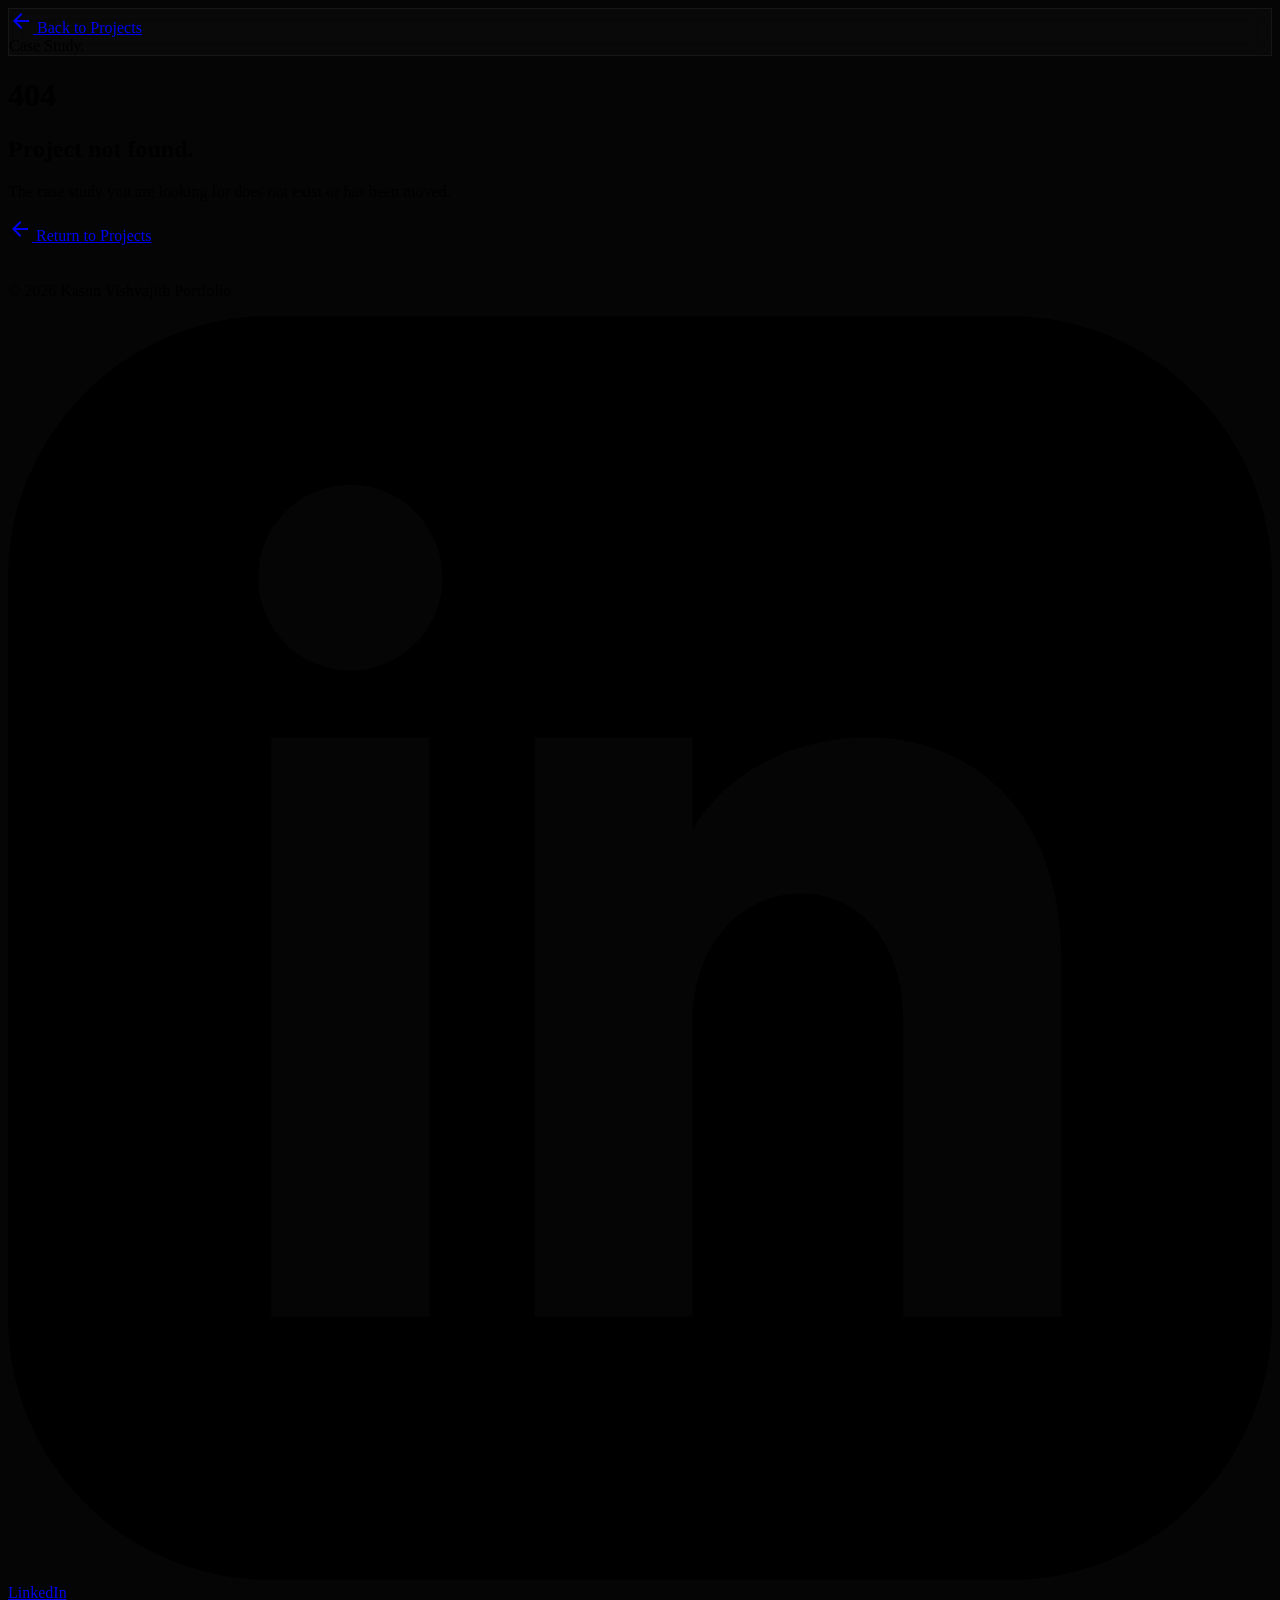
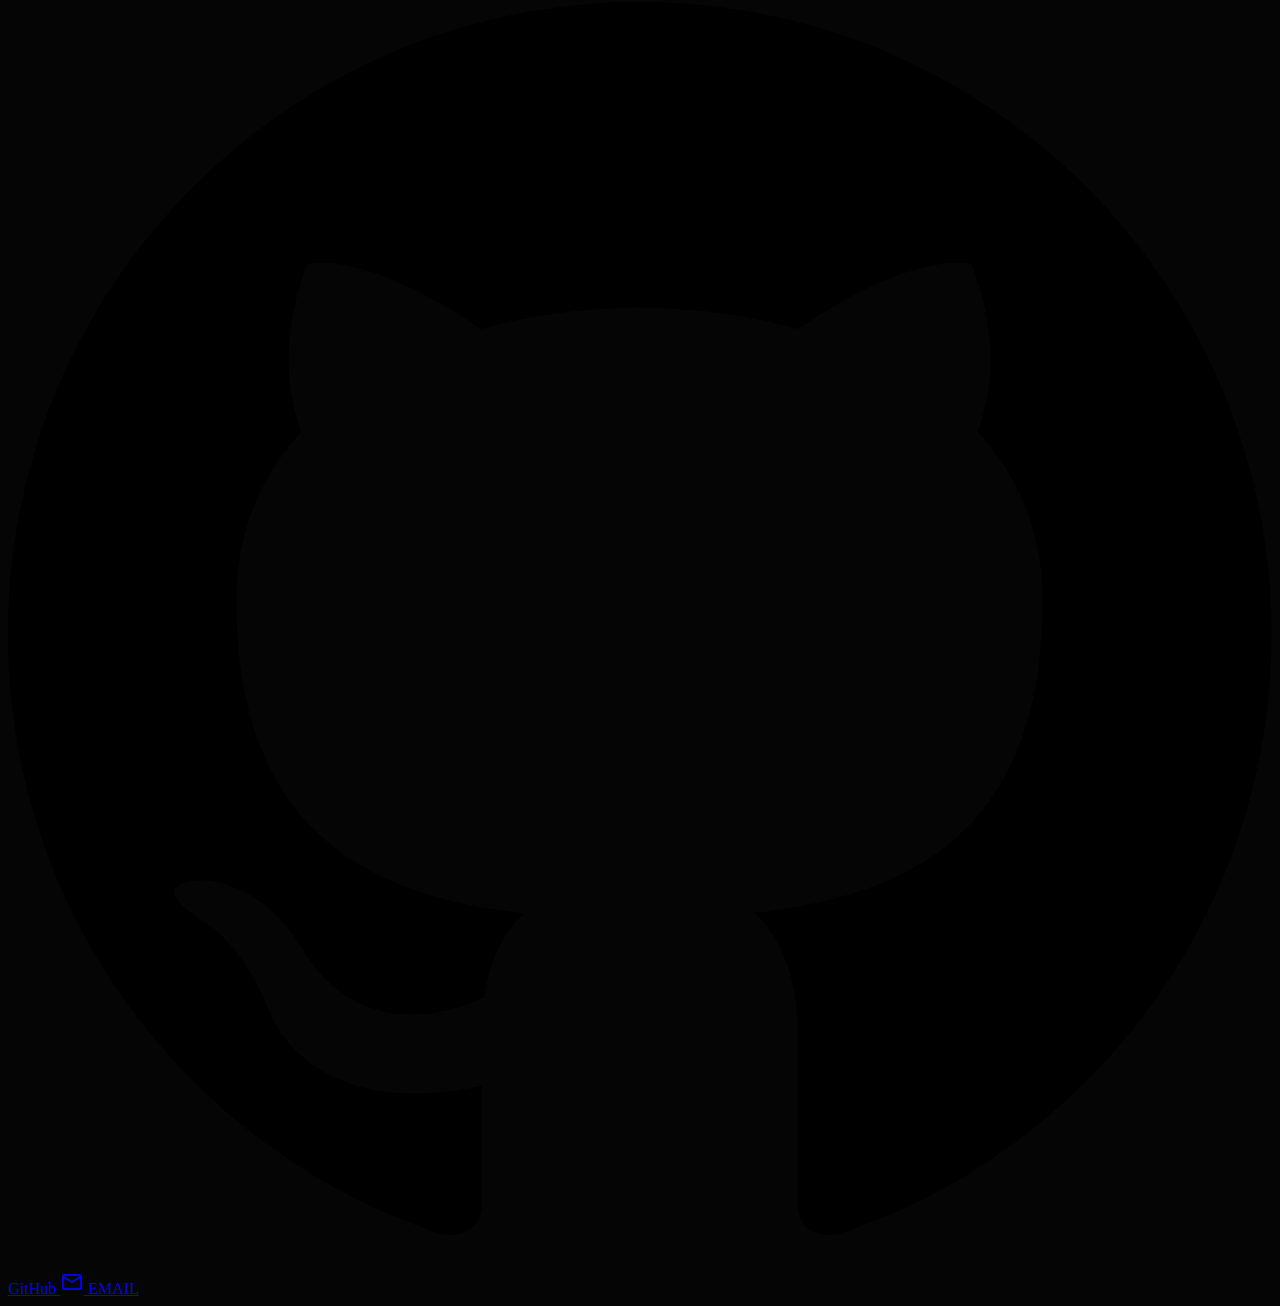
==== project.html @ 5ea7adfa "Initial commit of portfolio" ====
<!DOCTYPE html>
<html lang="en">

<head>
    <meta charset="UTF-8">
    <meta name="viewport" content="width=device-width, initial-scale=1.0">
    <title>Project Case Study | Kasun Vishvajith</title>
    <link rel="icon" type="image/png" href="assets/images/face_favicon.png">
    <!-- Google Fonts & Icons -->
    <link href="https://fonts.googleapis.com/css2?family=Inter:wght@300;400;500;600;700;800;900&display=swap"
        rel="stylesheet">
    <link href="https://fonts.googleapis.com/css2?family=Material+Symbols+Outlined:wght,FILL@100..700,0..1&display=swap"
        rel="stylesheet" />
    <!-- Tailwind CSS (CDN) -->
    <script src="https://cdn.tailwindcss.com"></script>
    <script>
        tailwind.config = {
            theme: {
                extend: {
                    colors: {
                        primary: '#2463eb',
                        secondary: '#3b82f6',
                        accent: '#f59e0b',
                        emerald: '#10b981',
                        orange: '#f97316',
                        violet: '#8b5cf6',
                        rose: '#f43f5e',
                        darkBg: '#050505',
                        darkCard: 'rgba(255, 255, 255, 0.02)',
                        darkBorder: 'rgba(255, 255, 255, 0.05)',
                        textMuted: '#94a3b8'
                    },
                    fontFamily: {
                        sans: ['Inter', 'sans-serif']
                    }
                }
            }
        }
    </script>
    <link rel="stylesheet" href="style.css">
</head>

<body class="bg-darkBg text-textMuted flex flex-col min-h-screen font-sans selection:bg-primary selection:text-white">

    <nav class="fixed top-0 w-full z-50 px-6 py-8">
        <div
            class="max-w-6xl mx-auto flex items-center justify-between glass-card rounded-full px-10 py-4 border border-white/10">
            <a href="index.html#projects"
                class="inline-flex items-center text-[#94a3b8] hover:text-white transition-all text-sm font-semibold group/back">
                <span
                    class="material-symbols-outlined mr-2 text-xl group-hover:-translate-x-1 transition-transform">arrow_back</span>
                Back to Projects
            </a>
            <div class="flex items-center gap-3">
                <div class="h-1.5 w-1.5 rounded-full bg-violet animate-pulse"></div>
                <span class="font-black tracking-tight text-xl text-white">Case Study.</span>
            </div>
        </div>
    </nav>

    <!-- Main Content Container -->
    <main class="flex-grow py-16 px-6" id="project-main">
        <div class="max-w-4xl mx-auto text-center py-32" id="project-loading">
            <svg class="animate-spin h-10 w-10 text-darkBorder mx-auto mb-4" xmlns="http://www.w3.org/2000/svg"
                fill="none" viewBox="0 0 24 24">
                <circle class="opacity-25" cx="12" cy="12" r="10" stroke="currentColor" stroke-width="4"></circle>
                <path class="opacity-75" fill="currentColor"
                    d="M4 12a8 8 0 018-8V0C5.373 0 0 5.373 0 12h4zm2 5.291A7.962 7.962 0 014 12H0c0 3.042 1.135 5.824 3 7.938l3-2.647z">
                </path>
            </svg>
            <p class="text-textMuted tracking-widest uppercase text-sm font-bold">Loading case study details...</p>
        </div>
        <!-- Content injected by JS -->
    </main>

    <!-- Image Modal -->
    <div id="image-modal"
        class="modal-overlay fixed inset-0 z-50 bg-darkBg/95 flex items-center justify-center p-4 backdrop-blur-sm"
        role="dialog" aria-modal="true">
        <div class="relative max-w-6xl w-full modal-content flex flex-col items-center">
            <button id="close-modal"
                class="absolute -top-12 right-0 text-textMuted hover:text-white transition-colors p-2 z-50"
                aria-label="Close modal">
                <svg class="w-8 h-8 focus:outline-none" fill="none" stroke="currentColor" viewBox="0 0 24 24">
                    <path stroke-linecap="round" stroke-linejoin="round" stroke-width="2" d="M6 18L18 6M6 6l12 12">
                    </path>
                </svg>
            </button>
            <img id="modal-image" src="" alt="Zoomed view"
                class="rounded-lg shadow-2xl max-h-[85vh] object-contain w-auto border border-darkBorder">
        </div>
    </div>

    <footer class="mt-40 border-t border-white/5 pt-20 pb-10 fade-in-section">
        <div
            class="max-w-6xl mx-auto px-6 flex flex-col md:flex-row justify-between align-center items-center text-slate-600 text-xs font-medium uppercase tracking-widest gap-8">
            <p>© <span id="current-year">2026</span> Kasun Vishvajith Portfolio</p>
            <div class="flex gap-8 items-center">
                <a class="hover:text-white transition-all flex items-center gap-1.5 group"
                    href="https://www.linkedin.com/in/kasun-vishvajith-625746242">
                    <svg class="w-3.5 h-3.5 fill-current opacity-70 group-hover:opacity-100" viewBox="0 0 24 24"
                        xmlns="http://www.w3.org/2000/svg">
                        <path
                            d="M19 0h-14c-2.761 0-5 2.239-5 5v14c0 2.761 2.239 5 5 5h14c2.762 0 5-2.239 5-5v-14c0-2.761-2.238-5-5-5zm-11 19h-3v-11h3v11zm-1.5-12.268c-.966 0-1.75-.79-1.75-1.764s.784-1.764 1.75-1.764 1.75.79 1.75 1.764-.783 1.764-1.75 1.764zm13.5 12.268h-3v-5.604c0-3.368-4-3.113-4 0v5.604h-3v-11h3v1.765c1.396-2.586 7-2.777 7 2.476v6.759z" />
                    </svg>
                    LinkedIn
                </a>
                <a class="hover:text-white transition-all flex items-center gap-1.5 group"
                    href="https://github.com/Kasun-Vishvajith">
                    <svg class="w-3.5 h-3.5 fill-current opacity-70 group-hover:opacity-100" viewBox="0 0 24 24"
                        xmlns="http://www.w3.org/2000/svg">
                        <path
                            d="M12 0c-6.626 0-12 5.373-12 12 0 5.302 3.438 9.8 8.207 11.387.599.111.793-.261.793-.577v-2.234c-3.338.726-4.042-1.416-4.042-1.416-.546-1.387-1.333-1.756-1.333-1.756-1.089-.745.083-.729.083-.729 1.205.084 1.839 1.237 1.839 1.237 1.07 1.834 2.807 1.304 3.492.997.107-.775.418-1.305.762-1.604-2.665-.305-5.467-1.334-5.467-5.931 0-1.311.469-2.381 1.236-3.221-.124-.303-.535-1.524.117-3.176 0 0 1.008-.322 3.301 1.23.957-.266 1.983-.399 3.003-.404 1.02.005 2.047.138 3.006.404 2.291-1.552 3.297-1.23 3.297-1.23.653 1.653.242 2.874.118 3.176.77.84 1.235 1.911 1.235 3.221 0 4.609-2.807 5.624-5.479 5.921.43.372.823 1.102.823 2.222v3.293c0 .319.192.694.801.576 4.765-1.589 8.199-6.086 8.199-11.386 0-6.627-5.373-12-12-12z" />
                    </svg>
                    GitHub
                </a>
                <a href="mailto:kasunvishvajithofficial@gmail.com"
                    class="hover:text-white transition-all flex items-center gap-1.5 group active:scale-95">
                    <span
                        class="material-symbols-outlined text-lg opacity-70 group-hover:opacity-100 transition-all">mail</span>
                    EMAIL
                </a>
            </div>
        </div>
    </footer>

    <!-- Multi-Color Gradient Background Elements for Depth -->
    <div class="fixed top-0 left-0 w-full h-full -z-10 pointer-events-none opacity-20">
        <div class="absolute top-[-10%] right-[-10%] w-[600px] h-[600px] bg-primary/20 rounded-full blur-[120px]"></div>
        <div class="absolute top-[20%] left-[-10%] w-[500px] h-[500px] bg-violet/15 rounded-full blur-[120px]"></div>
        <div class="absolute bottom-[-10%] left-[20%] w-[600px] h-[600px] bg-emerald/10 rounded-full blur-[120px]">
        </div>
    </div>

    <script src="script.js"></script>
    <script>
        document.getElementById('current-year').textContent = new Date().getFullYear();
    </script>
</body>

</html>
---- style.css ----
@import url('https://fonts.googleapis.com/css2?family=Inter:wght@300;400;500;700;800&family=Merriweather:wght@300;400;700&display=swap');

html {
    scroll-behavior: smooth;
    background-color: #050505;
}

body {
    -webkit-font-smoothing: antialiased;
    -moz-osx-font-smoothing: grayscale;
    background-color: #050505;
}

/* Animations */
.fade-in-section {
    opacity: 0;
    transform: translateY(20px);
    visibility: hidden;
    transition: opacity 0.8s ease-out, transform 0.8s ease-out;
    will-change: opacity, visibility;
}

.fade-in-section.is-visible {
    opacity: 1;
    transform: none;
    visibility: visible;
}

/* Custom Scrollbar */
::-webkit-scrollbar {
    width: 6px;
}

::-webkit-scrollbar-track {
    background: #050505;
}

::-webkit-scrollbar-thumb {
    background: #1a1a1a;
    border-radius: 0px;
}

::-webkit-scrollbar-thumb:hover {
    background: #2463eb;
}

/* Hover Scale utility - specialized for dark mode cards */
.hover-scale {
    transition: transform 0.4s cubic-bezier(0.16, 1, 0.3, 1), border-color 0.4s ease;
}

.hover-scale:hover {
    transform: scale(1.05);
    border-color: rgba(255, 255, 255, 0.1);
}

/* Accordion Specific Defaults */
.accordion-content {
    transition: max-height 0.4s ease-in-out, opacity 0.4s ease-in-out, padding 0.4s ease-in-out;
    max-height: 0;
    opacity: 0;
    overflow: hidden;
}

.accordion-item.active .accordion-content {
    max-height: 600px;
    opacity: 1;
}

/* Modal styles */
.modal-overlay {
    opacity: 0;
    visibility: hidden;
    transition: opacity 0.3s ease-out, visibility 0.3s ease-out;
}

.modal-overlay.active {
    opacity: 1;
    visibility: visible;
}

.modal-content {
    transform: scale(0.95);
    opacity: 0;
    transition: transform 0.4s cubic-bezier(0.16, 1, 0.3, 1), opacity 0.4s ease-out;
}

.modal-overlay.active .modal-content {
    transform: scale(1);
    opacity: 1;
}

.image-zoom-trigger {
    transition: transform 0.6s cubic-bezier(0.16, 1, 0.3, 1);
    cursor: zoom-in;
}

/* --- STITCH AESTHETIC INTEGRATIONS --- */

.glass-card {
    background: rgba(255, 255, 255, 0.02);
    backdrop-filter: blur(12px);
    border: 1px solid rgba(255, 255, 255, 0.05);
}

.skill-card.expanded {
    background: rgba(255, 255, 255, 0.04);
    border-color: rgba(36, 99, 235, 0.3);
}

.skill-card:hover:not(.expanded) {
    background: rgba(255, 255, 255, 0.03);
    border-color: rgba(255, 255, 255, 0.1);
}
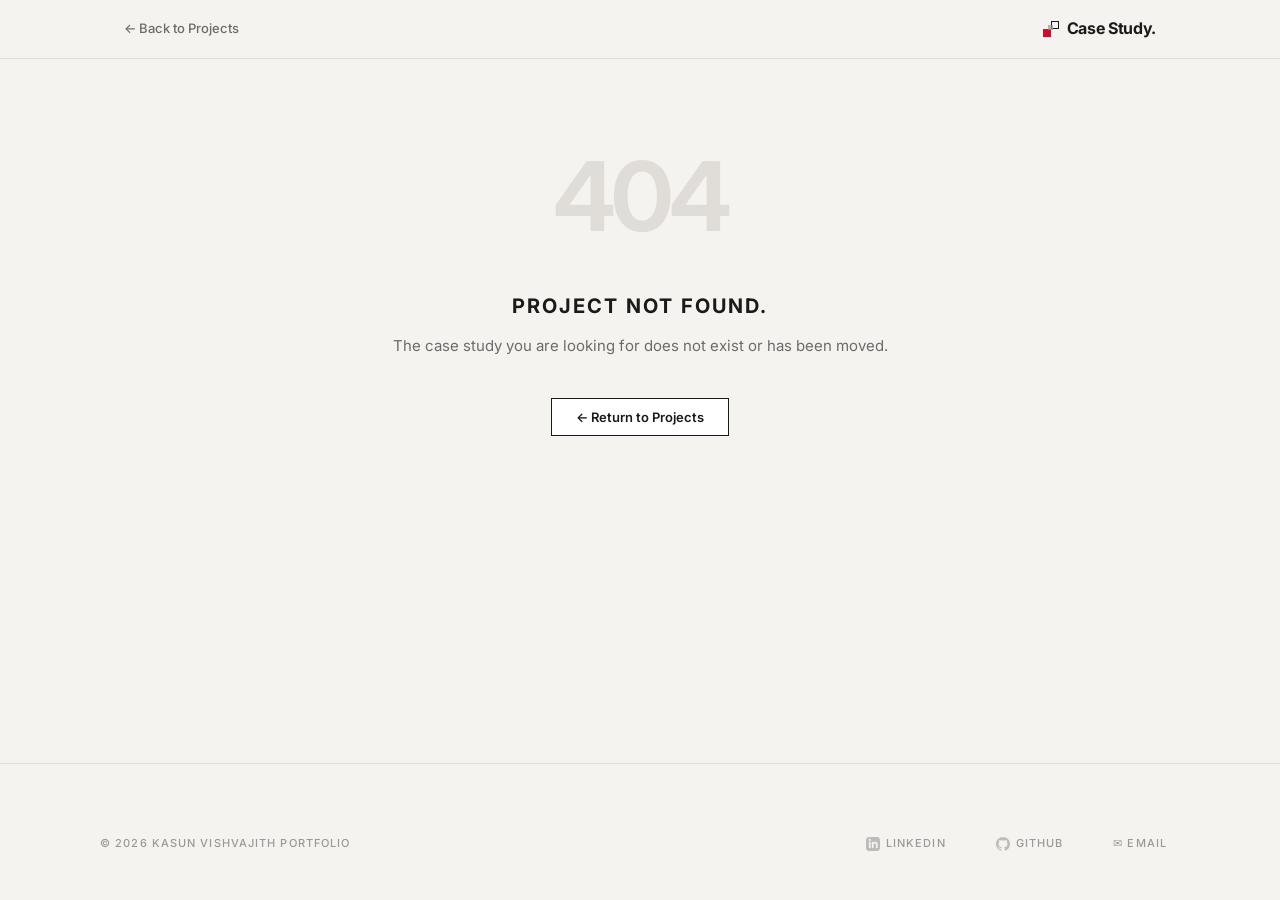
==== commit 2e761740: "Replace Tailwind-based markup with custom classes Remove CDN Tailwind and Material Symbols usage and" ====
--- a/project.html
+++ b/project.html
@@ -6,133 +6,71 @@
     <meta name="viewport" content="width=device-width, initial-scale=1.0">
     <title>Project Case Study | Kasun Vishvajith</title>
     <link rel="icon" type="image/png" href="assets/images/face_favicon.png">
-    <!-- Google Fonts & Icons -->
-    <link href="https://fonts.googleapis.com/css2?family=Inter:wght@300;400;500;600;700;800;900&display=swap"
-        rel="stylesheet">
-    <link href="https://fonts.googleapis.com/css2?family=Material+Symbols+Outlined:wght,FILL@100..700,0..1&display=swap"
-        rel="stylesheet" />
-    <!-- Tailwind CSS (CDN) -->
-    <script src="https://cdn.tailwindcss.com"></script>
-    <script>
-        tailwind.config = {
-            theme: {
-                extend: {
-                    colors: {
-                        primary: '#2463eb',
-                        secondary: '#3b82f6',
-                        accent: '#f59e0b',
-                        emerald: '#10b981',
-                        orange: '#f97316',
-                        violet: '#8b5cf6',
-                        rose: '#f43f5e',
-                        darkBg: '#050505',
-                        darkCard: 'rgba(255, 255, 255, 0.02)',
-                        darkBorder: 'rgba(255, 255, 255, 0.05)',
-                        textMuted: '#94a3b8'
-                    },
-                    fontFamily: {
-                        sans: ['Inter', 'sans-serif']
-                    }
-                }
-            }
-        }
-    </script>
+    <link href="https://fonts.googleapis.com/css2?family=Inter:wght@300;400;500;600;700&display=swap" rel="stylesheet">
     <link rel="stylesheet" href="style.css">
 </head>
 
-<body class="bg-darkBg text-textMuted flex flex-col min-h-screen font-sans selection:bg-primary selection:text-white">
+<body>
 
-    <nav class="fixed top-0 w-full z-50 px-6 py-8">
-        <div
-            class="max-w-6xl mx-auto flex items-center justify-between glass-card rounded-full px-10 py-4 border border-white/10">
-            <a href="index.html#projects"
-                class="inline-flex items-center text-[#94a3b8] hover:text-white transition-all text-sm font-semibold group/back">
-                <span
-                    class="material-symbols-outlined mr-2 text-xl group-hover:-translate-x-1 transition-transform">arrow_back</span>
-                Back to Projects
+    <nav class="nav">
+        <div class="nav-bar">
+            <a href="index.html#projects" class="nav-back-link">
+                &larr; Back to Projects
             </a>
-            <div class="flex items-center gap-3">
-                <div class="h-1.5 w-1.5 rounded-full bg-violet animate-pulse"></div>
-                <span class="font-black tracking-tight text-xl text-white">Case Study.</span>
+            <div class="nav-logo">
+                <div class="nav-logo-composition">
+                    <div class="nav-logo-sq nav-logo-sq-1"></div>
+                    <div class="nav-logo-sq nav-logo-sq-2"></div>
+                    <div class="nav-logo-sq nav-logo-sq-3"></div>
+                </div>
+                <span>Case Study.</span>
             </div>
         </div>
     </nav>
 
-    <!-- Main Content Container -->
-    <main class="flex-grow py-16 px-6" id="project-main">
-        <div class="max-w-4xl mx-auto text-center py-32" id="project-loading">
-            <svg class="animate-spin h-10 w-10 text-darkBorder mx-auto mb-4" xmlns="http://www.w3.org/2000/svg"
-                fill="none" viewBox="0 0 24 24">
-                <circle class="opacity-25" cx="12" cy="12" r="10" stroke="currentColor" stroke-width="4"></circle>
-                <path class="opacity-75" fill="currentColor"
-                    d="M4 12a8 8 0 018-8V0C5.373 0 0 5.373 0 12h4zm2 5.291A7.962 7.962 0 014 12H0c0 3.042 1.135 5.824 3 7.938l3-2.647z">
-                </path>
-            </svg>
-            <p class="text-textMuted tracking-widest uppercase text-sm font-bold">Loading case study details...</p>
+    <main id="project-main">
+        <div class="loading-state" id="project-loading" style="padding: 200px 0;">
+            Loading case study details...
         </div>
-        <!-- Content injected by JS -->
     </main>
 
     <!-- Image Modal -->
-    <div id="image-modal"
-        class="modal-overlay fixed inset-0 z-50 bg-darkBg/95 flex items-center justify-center p-4 backdrop-blur-sm"
-        role="dialog" aria-modal="true">
-        <div class="relative max-w-6xl w-full modal-content flex flex-col items-center">
-            <button id="close-modal"
-                class="absolute -top-12 right-0 text-textMuted hover:text-white transition-colors p-2 z-50"
-                aria-label="Close modal">
-                <svg class="w-8 h-8 focus:outline-none" fill="none" stroke="currentColor" viewBox="0 0 24 24">
-                    <path stroke-linecap="round" stroke-linejoin="round" stroke-width="2" d="M6 18L18 6M6 6l12 12">
-                    </path>
-                </svg>
-            </button>
-            <img id="modal-image" src="" alt="Zoomed view"
-                class="rounded-lg shadow-2xl max-h-[85vh] object-contain w-auto border border-darkBorder">
+    <div id="image-modal" class="modal-overlay" role="dialog" aria-modal="true">
+        <div class="modal-content">
+            <button id="close-modal" class="modal-close" aria-label="Close modal">&times;</button>
+            <img id="modal-image" class="modal-image" src="" alt="Zoomed view">
         </div>
     </div>
 
-    <footer class="mt-40 border-t border-white/5 pt-20 pb-10 fade-in-section">
-        <div
-            class="max-w-6xl mx-auto px-6 flex flex-col md:flex-row justify-between align-center items-center text-slate-600 text-xs font-medium uppercase tracking-widest gap-8">
-            <p>© <span id="current-year">2026</span> Kasun Vishvajith Portfolio</p>
-            <div class="flex gap-8 items-center">
-                <a class="hover:text-white transition-all flex items-center gap-1.5 group"
-                    href="https://www.linkedin.com/in/kasun-vishvajith-625746242">
-                    <svg class="w-3.5 h-3.5 fill-current opacity-70 group-hover:opacity-100" viewBox="0 0 24 24"
-                        xmlns="http://www.w3.org/2000/svg">
-                        <path
-                            d="M19 0h-14c-2.761 0-5 2.239-5 5v14c0 2.761 2.239 5 5 5h14c2.762 0 5-2.239 5-5v-14c0-2.761-2.238-5-5-5zm-11 19h-3v-11h3v11zm-1.5-12.268c-.966 0-1.75-.79-1.75-1.764s.784-1.764 1.75-1.764 1.75.79 1.75 1.764-.783 1.764-1.75 1.764zm13.5 12.268h-3v-5.604c0-3.368-4-3.113-4 0v5.604h-3v-11h3v1.765c1.396-2.586 7-2.777 7 2.476v6.759z" />
-                    </svg>
-                    LinkedIn
-                </a>
-                <a class="hover:text-white transition-all flex items-center gap-1.5 group"
-                    href="https://github.com/Kasun-Vishvajith">
-                    <svg class="w-3.5 h-3.5 fill-current opacity-70 group-hover:opacity-100" viewBox="0 0 24 24"
-                        xmlns="http://www.w3.org/2000/svg">
-                        <path
-                            d="M12 0c-6.626 0-12 5.373-12 12 0 5.302 3.438 9.8 8.207 11.387.599.111.793-.261.793-.577v-2.234c-3.338.726-4.042-1.416-4.042-1.416-.546-1.387-1.333-1.756-1.333-1.756-1.089-.745.083-.729.083-.729 1.205.084 1.839 1.237 1.839 1.237 1.07 1.834 2.807 1.304 3.492.997.107-.775.418-1.305.762-1.604-2.665-.305-5.467-1.334-5.467-5.931 0-1.311.469-2.381 1.236-3.221-.124-.303-.535-1.524.117-3.176 0 0 1.008-.322 3.301 1.23.957-.266 1.983-.399 3.003-.404 1.02.005 2.047.138 3.006.404 2.291-1.552 3.297-1.23 3.297-1.23.653 1.653.242 2.874.118 3.176.77.84 1.235 1.911 1.235 3.221 0 4.609-2.807 5.624-5.479 5.921.43.372.823 1.102.823 2.222v3.293c0 .319.192.694.801.576 4.765-1.589 8.199-6.086 8.199-11.386 0-6.627-5.373-12-12-12z" />
-                    </svg>
-                    GitHub
-                </a>
-                <a href="mailto:kasunvishvajithofficial@gmail.com"
-                    class="hover:text-white transition-all flex items-center gap-1.5 group active:scale-95">
-                    <span
-                        class="material-symbols-outlined text-lg opacity-70 group-hover:opacity-100 transition-all">mail</span>
-                    EMAIL
-                </a>
+    <footer class="footer" style="padding-left: 24px; padding-right: 24px;">
+        <div style="max-width: 1080px; margin: 0 auto;">
+            <div class="footer-bottom">
+                <p>&copy; <span id="current-year">2026</span> Kasun Vishvajith Portfolio</p>
+                <div class="footer-socials">
+                    <a class="footer-social-link"
+                        href="https://www.linkedin.com/in/kasun-vishvajith-625746242">
+                        <svg viewBox="0 0 24 24" xmlns="http://www.w3.org/2000/svg">
+                            <path
+                                d="M19 0h-14c-2.761 0-5 2.239-5 5v14c0 2.761 2.239 5 5 5h14c2.762 0 5-2.239 5-5v-14c0-2.761-2.238-5-5-5zm-11 19h-3v-11h3v11zm-1.5-12.268c-.966 0-1.75-.79-1.75-1.764s.784-1.764 1.75-1.764 1.75.79 1.75 1.764-.783 1.764-1.75 1.764zm13.5 12.268h-3v-5.604c0-3.368-4-3.113-4 0v5.604h-3v-11h3v1.765c1.396-2.586 7-2.777 7 2.476v6.759z" />
+                        </svg>
+                        LinkedIn
+                    </a>
+                    <a class="footer-social-link" href="https://github.com/Kasun-Vishvajith">
+                        <svg viewBox="0 0 24 24" xmlns="http://www.w3.org/2000/svg">
+                            <path
+                                d="M12 0c-6.626 0-12 5.373-12 12 0 5.302 3.438 9.8 8.207 11.387.599.111.793-.261.793-.577v-2.234c-3.338.726-4.042-1.416-4.042-1.416-.546-1.387-1.333-1.756-1.333-1.756-1.089-.745.083-.729.083-.729 1.205.084 1.839 1.237 1.839 1.237 1.07 1.834 2.807 1.304 3.492.997.107-.775.418-1.305.762-1.604-2.665-.305-5.467-1.334-5.467-5.931 0-1.311.469-2.381 1.236-3.221-.124-.303-.535-1.524.117-3.176 0 0 1.008-.322 3.301 1.23.957-.266 1.983-.399 3.003-.404 1.02.005 2.047.138 3.006.404 2.291-1.552 3.297-1.23 3.297-1.23.653 1.653.242 2.874.118 3.176.77.84 1.235 1.911 1.235 3.221 0 4.609-2.807 5.624-5.479 5.921.43.372.823 1.102.823 2.222v3.293c0 .319.192.694.801.576 4.765-1.589 8.199-6.086 8.199-11.386 0-6.627-5.373-12-12-12z" />
+                        </svg>
+                        GitHub
+                    </a>
+                    <a class="footer-social-link" href="mailto:kasunvishvajithofficial@gmail.com">
+                        &#9993; Email
+                    </a>
+                </div>
             </div>
         </div>
     </footer>
 
-    <!-- Multi-Color Gradient Background Elements for Depth -->
-    <div class="fixed top-0 left-0 w-full h-full -z-10 pointer-events-none opacity-20">
-        <div class="absolute top-[-10%] right-[-10%] w-[600px] h-[600px] bg-primary/20 rounded-full blur-[120px]"></div>
-        <div class="absolute top-[20%] left-[-10%] w-[500px] h-[500px] bg-violet/15 rounded-full blur-[120px]"></div>
-        <div class="absolute bottom-[-10%] left-[20%] w-[600px] h-[600px] bg-emerald/10 rounded-full blur-[120px]">
-        </div>
-    </div>
-
-    <script src="script.js"></script>
+    <script src="script.js?v=3"></script>
     <script>
         document.getElementById('current-year').textContent = new Date().getFullYear();
     </script>
--- a/style.css
+++ b/style.css
@@ -1,22 +1,919 @@
-@import url('https://fonts.googleapis.com/css2?family=Inter:wght@300;400;500;700;800&family=Merriweather:wght@300;400;700&display=swap');
+/* ==========================================
+   DESIGN TOKENS
+   ========================================== */
+
+:root {
+    --bg: #f5f3ef;
+    --surface: #ffffff;
+    --text: #1a1a1a;
+    --text-muted: #6b6b6b;
+    --text-light: #999999;
+    --accent: #c8102e;
+    --border: #e0ddd8;
+    --max-w: 1080px;
+    --font: 'Inter', sans-serif;
+}
+
+/* ==========================================
+   RESET & BASE
+   ========================================== */
+
+*, *::before, *::after {
+    box-sizing: border-box;
+    margin: 0;
+    padding: 0;
+}
 
 html {
     scroll-behavior: smooth;
-    background-color: #050505;
+    background-color: var(--bg);
 }
 
 body {
+    font-family: var(--font);
+    background-color: var(--bg);
+    color: var(--text);
     -webkit-font-smoothing: antialiased;
     -moz-osx-font-smoothing: grayscale;
-    background-color: #050505;
-}
-
-/* Animations */
+    line-height: 1.6;
+    min-height: 100vh;
+    display: flex;
+    flex-direction: column;
+}
+
+main {
+    flex: 1;
+}
+
+a {
+    color: inherit;
+    text-decoration: none;
+}
+
+img {
+    display: block;
+    max-width: 100%;
+}
+
+::selection {
+    background-color: var(--accent);
+    color: white;
+}
+
+/* ==========================================
+   SCROLLBAR
+   ========================================== */
+
+::-webkit-scrollbar {
+    width: 6px;
+}
+
+::-webkit-scrollbar-track {
+    background: var(--bg);
+}
+
+::-webkit-scrollbar-thumb {
+    background: var(--border);
+    border-radius: 0;
+}
+
+::-webkit-scrollbar-thumb:hover {
+    background: var(--text);
+}
+
+/* ==========================================
+   LAYOUT
+   ========================================== */
+
+.container {
+    max-width: var(--max-w);
+    margin: 0 auto;
+    padding: 0 24px;
+}
+
+/* ==========================================
+   NAVIGATION
+   ========================================== */
+
+.nav {
+    position: fixed;
+    top: 0;
+    width: 100%;
+    z-index: 50;
+    background: var(--bg);
+    border-bottom: 1px solid var(--border);
+}
+
+.nav-bar {
+    max-width: var(--max-w);
+    margin: 0 auto;
+    display: flex;
+    align-items: center;
+    justify-content: space-between;
+    padding: 16px 24px;
+}
+
+.nav-logo {
+    display: flex;
+    align-items: center;
+    gap: 8px;
+    cursor: pointer;
+    font-weight: 700;
+    font-size: 16px;
+    letter-spacing: -0.02em;
+    color: var(--text);
+}
+
+.nav-logo-composition {
+    position: relative;
+    width: 16px;
+    height: 16px;
+    display: block;
+}
+
+.nav-logo-sq {
+    position: absolute;
+}
+
+.nav-logo-sq-1 {
+    width: 8px;
+    height: 8px;
+    bottom: 0;
+    left: 0;
+    background: var(--accent);
+}
+
+.nav-logo-sq-2 {
+    width: 8px;
+    height: 8px;
+    top: 0;
+    right: 0;
+    border: 1px solid var(--text);
+}
+
+.nav-logo-sq-3 {
+    width: 5px;
+    height: 5px;
+    top: 4px;
+    left: 5px;
+    background: var(--text-light);
+    opacity: 0.7;
+}
+
+.nav-links {
+    display: none;
+    align-items: center;
+    gap: 32px;
+}
+
+.nav-link {
+    font-size: 13px;
+    font-weight: 500;
+    color: var(--text-muted);
+    transition: color 0.2s;
+    letter-spacing: 0.02em;
+}
+
+.nav-link:hover {
+    color: var(--text);
+}
+
+.nav-back-link {
+    font-size: 13px;
+    font-weight: 500;
+    color: var(--text-muted);
+    display: flex;
+    align-items: center;
+    gap: 8px;
+    transition: color 0.2s;
+}
+
+.nav-back-link:hover {
+    color: var(--text);
+}
+
+/* ==========================================
+   BUTTONS
+   ========================================== */
+
+.btn {
+    display: inline-flex;
+    align-items: center;
+    gap: 8px;
+    padding: 8px 24px;
+    font-size: 13px;
+    font-weight: 600;
+    font-family: var(--font);
+    cursor: pointer;
+    text-decoration: none;
+    border: 1px solid var(--text);
+    background: var(--surface);
+    color: var(--text);
+    position: relative;
+    transition: transform 0.2s cubic-bezier(0.16, 1, 0.3, 1), box-shadow 0.2s cubic-bezier(0.16, 1, 0.3, 1);
+}
+
+.btn:hover {
+    transform: translate(-3px, -3px);
+    box-shadow: 3px 3px 0 var(--text);
+    background: var(--surface);
+    color: var(--text);
+}
+
+.btn-small {
+    padding: 6px 16px;
+    font-size: 12px;
+}
+
+.btn-muted {
+    border-color: var(--border);
+    color: var(--text-muted);
+}
+
+.btn-muted:hover {
+    border-color: var(--text);
+    color: var(--text);
+    transform: translate(-3px, -3px);
+    box-shadow: 3px 3px 0 var(--text);
+    background: var(--surface);
+}
+
+/* ==========================================
+   HERO
+   ========================================== */
+
+.hero {
+    padding-top: 140px;
+    padding-bottom: 80px;
+}
+
+.hero-inner {
+    display: flex;
+    flex-direction: column-reverse;
+    align-items: flex-start;
+    gap: 48px;
+}
+
+.hero-text {
+    flex: 1;
+}
+
+.hero-visual {
+    position: relative;
+    width: 200px;
+    height: 200px;
+    align-self: center;
+    flex-shrink: 0;
+}
+
+.hero-avatar {
+    position: absolute;
+    width: 152px;
+    height: 152px;
+    top: 24px;
+    left: 0;
+    border: 2px solid var(--text);
+    overflow: hidden;
+    z-index: 1;
+}
+
+.hero-avatar img {
+    width: 100%;
+    height: 100%;
+    object-fit: cover;
+}
+
+.hero-square {
+    position: absolute;
+}
+
+.hero-square-1 {
+    width: 40px;
+    height: 40px;
+    top: 0;
+    right: 12px;
+    background: var(--accent);
+    opacity: 0.12;
+}
+
+.hero-square-2 {
+    width: 24px;
+    height: 24px;
+    top: 48px;
+    right: 0;
+    border: 1.5px solid var(--text);
+}
+
+.hero-square-3 {
+    width: 56px;
+    height: 56px;
+    bottom: 0;
+    left: 112px;
+    border: 1px solid var(--border);
+}
+
+.hero-name {
+    font-size: clamp(32px, 5vw, 48px);
+    font-weight: 700;
+    letter-spacing: -0.03em;
+    line-height: 1.1;
+    color: var(--text);
+    margin-bottom: 16px;
+}
+
+.hero-tagline {
+    font-size: 18px;
+    font-weight: 300;
+    color: var(--text-muted);
+    max-width: 520px;
+    line-height: 1.7;
+}
+
+.hero-tagline strong {
+    font-weight: 500;
+    color: var(--text);
+}
+
+.hero-links {
+    display: flex;
+    gap: 12px;
+    margin-top: 40px;
+    flex-wrap: wrap;
+}
+
+.hero-link {
+    display: inline-flex;
+    align-items: center;
+    gap: 8px;
+    padding: 8px 20px;
+    font-size: 13px;
+    font-weight: 600;
+    border: 1px solid var(--border);
+    color: var(--text-muted);
+    background: var(--surface);
+    transition: transform 0.2s cubic-bezier(0.16, 1, 0.3, 1), box-shadow 0.2s cubic-bezier(0.16, 1, 0.3, 1), border-color 0.2s, color 0.2s;
+}
+
+.hero-link:hover {
+    border-color: var(--text);
+    color: var(--text);
+    transform: translate(-3px, -3px);
+    box-shadow: 3px 3px 0 var(--accent);
+}
+
+.hero-link svg {
+    width: 14px;
+    height: 14px;
+    fill: currentColor;
+}
+
+/* ==========================================
+   BENTO GRID
+   ========================================== */
+
+.bento-grid {
+    display: grid;
+    grid-template-columns: 1fr;
+    gap: 2px;
+    margin-bottom: 120px;
+}
+
+.card {
+    background: var(--surface);
+    border: 1px solid var(--border);
+    padding: 32px;
+    position: relative;
+    overflow: hidden;
+    transition: border-color 0.25s, transform 0.25s, box-shadow 0.25s;
+}
+
+.card::before {
+    content: '';
+    position: absolute;
+    left: 0;
+    top: 0;
+    bottom: 0;
+    width: 3px;
+    background: var(--accent);
+    transform: scaleY(0);
+    transform-origin: bottom;
+    transition: transform 0.3s ease-out;
+}
+
+.card:hover {
+    border-color: var(--text);
+    transform: translateY(-2px);
+    box-shadow: 0 4px 20px rgba(0, 0, 0, 0.04);
+}
+
+.card:hover::before {
+    transform: scaleY(1);
+    transform-origin: top;
+}
+
+.card:hover .card-label {
+    color: var(--accent);
+}
+
+.card-decor {
+    position: absolute;
+    inset: 0;
+    pointer-events: none;
+    z-index: 0;
+}
+
+.card-sq {
+    position: absolute;
+    transition: opacity 0.3s;
+}
+
+.card-sq-1 {
+    width: 36px;
+    height: 36px;
+    bottom: 16px;
+    right: 16px;
+    background: var(--accent);
+    opacity: 0.06;
+}
+
+.card:hover .card-sq-1 {
+    opacity: 0.14;
+}
+
+.card-sq-2 {
+    width: 18px;
+    height: 18px;
+    bottom: 44px;
+    right: 56px;
+    border: 1.5px solid var(--border);
+    opacity: 0.5;
+}
+
+.card:hover .card-sq-2 {
+    border-color: var(--text);
+    opacity: 1;
+}
+
+.card-sq-3 {
+    width: 48px;
+    height: 48px;
+    top: 12px;
+    right: 12px;
+    border: 1px solid var(--border);
+    opacity: 0.35;
+}
+
+.card:hover .card-sq-3 {
+    border-color: var(--text-light);
+    opacity: 0.7;
+}
+
+.card-sq-4 {
+    width: 12px;
+    height: 12px;
+    top: 64px;
+    right: 20px;
+    background: var(--accent);
+    opacity: 0.08;
+}
+
+.card:hover .card-sq-4 {
+    opacity: 0.18;
+}
+
+.card-content {
+    position: relative;
+    z-index: 1;
+}
+
+.card-label {
+    font-size: 10px;
+    font-weight: 700;
+    letter-spacing: 0.15em;
+    text-transform: uppercase;
+    color: var(--text-light);
+    margin-bottom: 40px;
+    display: block;
+    transition: color 0.25s;
+}
+
+.card-value {
+    font-size: 28px;
+    font-weight: 700;
+    letter-spacing: -0.02em;
+    color: var(--text);
+    line-height: 1.2;
+}
+
+.card-desc {
+    font-size: 13px;
+    color: var(--text-muted);
+    margin-top: 4px;
+}
+
+.core-stack-grid {
+    display: grid;
+    grid-template-columns: 1fr 1fr;
+    gap: 16px;
+}
+
+.core-stack-item {
+    font-size: 14px;
+    font-weight: 500;
+    color: var(--text-muted);
+    display: flex;
+    align-items: center;
+    gap: 8px;
+    transition: color 0.2s;
+}
+
+.card:hover .core-stack-item {
+    color: var(--text);
+}
+
+.core-stack-item::before {
+    content: '';
+    width: 6px;
+    height: 6px;
+    background: var(--border);
+    display: block;
+    flex-shrink: 0;
+    transition: background 0.25s;
+}
+
+.card:hover .core-stack-item::before {
+    background: var(--accent);
+}
+
+/* Decorative section squares — page-level accents */
+.section-decor {
+    position: relative;
+}
+
+.section-decor-sq {
+    position: absolute;
+    pointer-events: none;
+}
+
+.section-decor-sq-1 {
+    width: 32px;
+    height: 32px;
+    top: 0;
+    right: 0;
+    border: 1px solid var(--border);
+    opacity: 0.5;
+}
+
+.section-decor-sq-2 {
+    width: 14px;
+    height: 14px;
+    top: 40px;
+    right: 40px;
+    background: var(--accent);
+    opacity: 0.08;
+}
+
+/* ==========================================
+   SECTIONS
+   ========================================== */
+
+.section {
+    margin-bottom: 120px;
+    position: relative;
+}
+
+.section-header {
+    display: flex;
+    flex-direction: column;
+    gap: 8px;
+    margin-bottom: 48px;
+}
+
+.section-label {
+    font-size: 11px;
+    font-weight: 600;
+    letter-spacing: 0.15em;
+    text-transform: uppercase;
+    color: var(--accent);
+}
+
+.section-title {
+    font-size: clamp(24px, 3vw, 32px);
+    font-weight: 700;
+    letter-spacing: -0.02em;
+    color: var(--text);
+}
+
+#projects, #expertise, #contact {
+    scroll-margin-top: 80px;
+}
+
+/* ==========================================
+   PROJECTS
+   ========================================== */
+
+.projects-grid {
+    display: flex;
+    flex-direction: column;
+    gap: 80px;
+}
+
+.project-row {
+    display: flex;
+    flex-direction: column;
+    gap: 32px;
+}
+
+.project-info {
+    width: 100%;
+}
+
+.project-image-wrap {
+    width: 100%;
+}
+
+.project-num {
+    font-size: 11px;
+    font-weight: 600;
+    letter-spacing: 0.15em;
+    text-transform: uppercase;
+    color: var(--text-light);
+    margin-bottom: 12px;
+    display: block;
+}
+
+.project-title {
+    font-size: 28px;
+    font-weight: 700;
+    letter-spacing: -0.02em;
+    color: var(--text);
+    margin-bottom: 12px;
+    cursor: pointer;
+    transition: color 0.2s;
+}
+
+.project-title:hover {
+    color: var(--accent);
+}
+
+.project-desc {
+    font-size: 16px;
+    line-height: 1.7;
+    color: var(--text-muted);
+}
+
+.project-links {
+    display: flex;
+    flex-wrap: wrap;
+    gap: 12px;
+    margin-top: 24px;
+}
+
+.project-image-frame {
+    border: 1px solid var(--border);
+    overflow: hidden;
+    aspect-ratio: 4/3;
+    cursor: pointer;
+    transition: border-color 0.3s;
+    background: var(--bg);
+}
+
+.project-image-frame:hover {
+    border-color: var(--text);
+}
+
+.project-image-frame img {
+    width: 100%;
+    height: 100%;
+    object-fit: cover;
+    filter: grayscale(100%);
+    transition: filter 0.5s;
+}
+
+.project-image-frame:hover img {
+    filter: grayscale(0%);
+}
+
+.project-fallback {
+    width: 100%;
+    height: 100%;
+    display: flex;
+    flex-direction: column;
+    align-items: center;
+    justify-content: center;
+    background: var(--bg);
+    color: var(--text-light);
+    min-height: 300px;
+}
+
+.project-fallback-title {
+    font-size: 11px;
+    font-weight: 600;
+    letter-spacing: 0.15em;
+    text-transform: uppercase;
+}
+
+/* ==========================================
+   SKILLS
+   ========================================== */
+
+.skills-group {
+    margin-bottom: 64px;
+}
+
+.skills-group:last-child {
+    margin-bottom: 0;
+}
+
+.skills-group-header {
+    display: flex;
+    align-items: center;
+    gap: 16px;
+    margin-bottom: 32px;
+}
+
+.skills-group-label {
+    font-size: 10px;
+    font-weight: 700;
+    letter-spacing: 0.2em;
+    text-transform: uppercase;
+    color: var(--text-light);
+    white-space: nowrap;
+}
+
+.skills-group-line {
+    height: 1px;
+    background: var(--border);
+    flex-grow: 1;
+}
+
+.skills-grid {
+    display: grid;
+    grid-template-columns: 1fr;
+    gap: 2px;
+}
+
+.skill-card {
+    background: var(--surface);
+    border: 1px solid var(--border);
+    padding: 32px;
+    cursor: default;
+    position: relative;
+    overflow: hidden;
+    transition: border-color 0.25s, transform 0.25s, box-shadow 0.25s;
+}
+
+.skill-card::before {
+    content: '';
+    position: absolute;
+    left: 0;
+    top: 0;
+    bottom: 0;
+    width: 3px;
+    background: var(--accent);
+    transform: scaleY(0);
+    transform-origin: bottom;
+    transition: transform 0.3s ease-out;
+}
+
+.skill-card:hover {
+    border-color: var(--text);
+    transform: translateY(-2px);
+    box-shadow: 0 4px 20px rgba(0, 0, 0, 0.04);
+}
+
+.skill-card:hover::before {
+    transform: scaleY(1);
+    transform-origin: top;
+}
+
+.skill-icon {
+    width: 28px;
+    height: 28px;
+    margin-bottom: 20px;
+    color: var(--text-light);
+    transition: color 0.25s;
+    display: block;
+}
+
+.skill-card:hover .skill-icon {
+    color: var(--accent);
+}
+
+.skill-name {
+    font-size: 18px;
+    font-weight: 700;
+    color: var(--text);
+    margin-bottom: 8px;
+    letter-spacing: -0.01em;
+}
+
+.skill-desc {
+    font-size: 14px;
+    color: var(--text-muted);
+    line-height: 1.6;
+}
+
+/* ==========================================
+   FOOTER
+   ========================================== */
+
+.footer {
+    margin-top: 120px;
+    border-top: 1px solid var(--border);
+    padding-top: 64px;
+    padding-bottom: 40px;
+}
+
+.footer-cta {
+    display: flex;
+    flex-direction: column;
+    gap: 24px;
+    margin-bottom: 80px;
+}
+
+.footer-cta-title {
+    font-size: clamp(24px, 3vw, 32px);
+    font-weight: 700;
+    letter-spacing: -0.02em;
+    color: var(--text);
+}
+
+.footer-cta-subtitle {
+    font-size: 15px;
+    color: var(--text-muted);
+}
+
+.footer-email {
+    font-size: 16px;
+    font-weight: 500;
+    color: var(--text);
+    text-decoration: underline;
+    text-underline-offset: 6px;
+    text-decoration-color: var(--border);
+    transition: text-decoration-color 0.2s;
+}
+
+.footer-email:hover {
+    text-decoration-color: var(--accent);
+}
+
+.footer-bottom {
+    display: flex;
+    flex-direction: column;
+    gap: 16px;
+    align-items: flex-start;
+    font-size: 11px;
+    font-weight: 500;
+    letter-spacing: 0.1em;
+    text-transform: uppercase;
+    color: var(--text-light);
+}
+
+.footer-socials {
+    display: flex;
+    gap: 24px;
+    align-items: center;
+}
+
+.footer-social-link {
+    display: flex;
+    align-items: center;
+    gap: 6px;
+    padding: 6px 12px;
+    border: 1px solid transparent;
+    transition: transform 0.2s, box-shadow 0.2s, border-color 0.2s, color 0.2s;
+}
+
+.footer-social-link:hover {
+    color: var(--text);
+    border-color: var(--border);
+    transform: translate(-2px, -2px);
+    box-shadow: 2px 2px 0 var(--text);
+    background: var(--surface);
+}
+
+.footer-social-link svg {
+    width: 14px;
+    height: 14px;
+    fill: currentColor;
+    opacity: 0.6;
+    transition: opacity 0.2s;
+}
+
+.footer-social-link:hover svg {
+    opacity: 1;
+}
+
+/* ==========================================
+   ANIMATIONS
+   ========================================== */
+
 .fade-in-section {
     opacity: 0;
-    transform: translateY(20px);
+    transform: translateY(16px);
     visibility: hidden;
-    transition: opacity 0.8s ease-out, transform 0.8s ease-out;
+    transition: opacity 0.6s ease-out, transform 0.6s ease-out;
     will-change: opacity, visibility;
 }
 
@@ -26,35 +923,10 @@
     visibility: visible;
 }
 
-/* Custom Scrollbar */
-::-webkit-scrollbar {
-    width: 6px;
-}
-
-::-webkit-scrollbar-track {
-    background: #050505;
-}
-
-::-webkit-scrollbar-thumb {
-    background: #1a1a1a;
-    border-radius: 0px;
-}
-
-::-webkit-scrollbar-thumb:hover {
-    background: #2463eb;
-}
-
-/* Hover Scale utility - specialized for dark mode cards */
-.hover-scale {
-    transition: transform 0.4s cubic-bezier(0.16, 1, 0.3, 1), border-color 0.4s ease;
-}
-
-.hover-scale:hover {
-    transform: scale(1.05);
-    border-color: rgba(255, 255, 255, 0.1);
-}
-
-/* Accordion Specific Defaults */
+/* ==========================================
+   ACCORDION
+   ========================================== */
+
 .accordion-content {
     transition: max-height 0.4s ease-in-out, opacity 0.4s ease-in-out, padding 0.4s ease-in-out;
     max-height: 0;
@@ -67,8 +939,19 @@
     opacity: 1;
 }
 
-/* Modal styles */
+/* ==========================================
+   MODAL
+   ========================================== */
+
 .modal-overlay {
+    position: fixed;
+    inset: 0;
+    z-index: 100;
+    background: rgba(245, 243, 239, 0.96);
+    display: flex;
+    align-items: center;
+    justify-content: center;
+    padding: 16px;
     opacity: 0;
     visibility: hidden;
     transition: opacity 0.3s ease-out, visibility 0.3s ease-out;
@@ -80,9 +963,15 @@
 }
 
 .modal-content {
-    transform: scale(0.95);
+    position: relative;
+    max-width: var(--max-w);
+    width: 100%;
+    display: flex;
+    flex-direction: column;
+    align-items: center;
+    transform: scale(0.97);
     opacity: 0;
-    transition: transform 0.4s cubic-bezier(0.16, 1, 0.3, 1), opacity 0.4s ease-out;
+    transition: transform 0.3s ease-out, opacity 0.3s ease-out;
 }
 
 .modal-overlay.active .modal-content {
@@ -90,25 +979,487 @@
     opacity: 1;
 }
 
+.modal-close {
+    position: absolute;
+    top: -40px;
+    right: 0;
+    background: none;
+    border: none;
+    cursor: pointer;
+    font-size: 24px;
+    color: var(--text-muted);
+    padding: 8px;
+    font-family: var(--font);
+    transition: color 0.2s;
+}
+
+.modal-close:hover {
+    color: var(--text);
+}
+
+.modal-image {
+    max-height: 85vh;
+    object-fit: contain;
+    width: auto;
+    max-width: 100%;
+    border: 1px solid var(--border);
+}
+
 .image-zoom-trigger {
-    transition: transform 0.6s cubic-bezier(0.16, 1, 0.3, 1);
     cursor: zoom-in;
-}
-
-/* --- STITCH AESTHETIC INTEGRATIONS --- */
-
-.glass-card {
-    background: rgba(255, 255, 255, 0.02);
-    backdrop-filter: blur(12px);
-    border: 1px solid rgba(255, 255, 255, 0.05);
-}
-
-.skill-card.expanded {
-    background: rgba(255, 255, 255, 0.04);
-    border-color: rgba(36, 99, 235, 0.3);
-}
-
-.skill-card:hover:not(.expanded) {
-    background: rgba(255, 255, 255, 0.03);
-    border-color: rgba(255, 255, 255, 0.1);
+    transition: opacity 0.3s;
+}
+
+.image-zoom-trigger:hover {
+    opacity: 0.85;
+}
+
+/* ==========================================
+   CASE STUDY PAGE
+   ========================================== */
+
+.case-header {
+    padding-top: 140px;
+    margin-bottom: 80px;
+}
+
+.case-header-bar {
+    width: 48px;
+    height: 3px;
+    background: var(--accent);
+    margin-bottom: 32px;
+}
+
+.case-title {
+    font-size: clamp(32px, 5vw, 56px);
+    font-weight: 700;
+    letter-spacing: -0.03em;
+    line-height: 1.05;
+    color: var(--text);
+    margin-bottom: 24px;
+}
+
+.case-overview {
+    font-size: 18px;
+    color: var(--text-muted);
+    max-width: 640px;
+    line-height: 1.7;
+    font-weight: 300;
+}
+
+/* Metrics */
+.metrics-grid {
+    display: grid;
+    grid-template-columns: 1fr 1fr;
+    gap: 2px;
+    margin-bottom: 80px;
+}
+
+.metrics-grid.cols-1 { grid-template-columns: 1fr; }
+
+.metric-card {
+    background: var(--surface);
+    border: 1px solid var(--border);
+    padding: 32px;
+    text-align: center;
+    transition: border-color 0.2s;
+    display: flex;
+    flex-direction: column;
+    justify-content: center;
+    align-items: center;
+}
+
+.metric-card:hover {
+    border-color: var(--text);
+}
+
+.metric-label {
+    font-size: 10px;
+    font-weight: 700;
+    letter-spacing: 0.2em;
+    text-transform: uppercase;
+    color: var(--text-light);
+    margin-bottom: 12px;
+}
+
+.metric-value {
+    font-size: 22px;
+    font-weight: 700;
+    color: var(--text);
+    letter-spacing: 0.01em;
+}
+
+/* Content Blocks */
+.case-block {
+    margin-bottom: 48px;
+}
+
+.case-section-header {
+    display: flex;
+    align-items: center;
+    gap: 16px;
+    margin-bottom: 24px;
+}
+
+.case-section-label {
+    font-size: 10px;
+    font-weight: 700;
+    letter-spacing: 0.2em;
+    text-transform: uppercase;
+    color: var(--accent);
+    white-space: nowrap;
+}
+
+.case-section-line {
+    height: 1px;
+    background: var(--border);
+    flex-grow: 1;
+}
+
+.case-heading-h2 {
+    font-size: clamp(28px, 4vw, 40px);
+    font-weight: 700;
+    letter-spacing: -0.02em;
+    color: var(--text);
+}
+
+.case-heading-h3 {
+    font-size: clamp(22px, 3vw, 28px);
+    font-weight: 700;
+    letter-spacing: -0.02em;
+    color: var(--text);
+}
+
+.case-text {
+    font-size: 17px;
+    line-height: 1.8;
+    color: var(--text-muted);
+    font-weight: 300;
+    white-space: pre-line;
+}
+
+.case-image-wrap {
+    border: 1px solid var(--border);
+    overflow: hidden;
+    background: var(--bg);
+}
+
+.case-image-wrap img {
+    width: 100%;
+    height: auto;
+    display: block;
+}
+
+.case-text-image-row {
+    display: flex;
+    flex-direction: column;
+    gap: 32px;
+    align-items: flex-start;
+}
+
+.case-text-image-row > * {
+    width: 100%;
+}
+
+/* Gallery */
+.case-gallery-grid {
+    display: grid;
+    grid-template-columns: 1fr;
+    gap: 4px;
+}
+
+.case-gallery-item {
+    border: 1px solid var(--border);
+    overflow: hidden;
+    aspect-ratio: 16/9;
+    cursor: pointer;
+    background: var(--bg);
+}
+
+.case-gallery-item img {
+    width: 100%;
+    height: 100%;
+    object-fit: cover;
+    filter: grayscale(100%);
+    opacity: 0.7;
+    transition: all 0.5s;
+}
+
+.case-gallery-item:hover img {
+    filter: grayscale(0%);
+    opacity: 1;
+    transform: scale(1.02);
+}
+
+.case-divider {
+    height: 1px;
+    background: var(--border);
+    margin: 80px 0;
+}
+
+/* Back CTA */
+.case-back-cta {
+    display: flex;
+    flex-direction: column;
+    align-items: center;
+    justify-content: center;
+    padding: 100px 0;
+    border-top: 1px solid var(--border);
+    margin-top: 100px;
+    text-align: center;
+}
+
+.case-back-label {
+    font-size: 11px;
+    font-weight: 600;
+    letter-spacing: 0.15em;
+    text-transform: uppercase;
+    color: var(--text-light);
+    margin-bottom: 32px;
+}
+
+.btn-back-large {
+    display: inline-flex;
+    align-items: center;
+    gap: 12px;
+    padding: 16px 40px;
+    font-size: 16px;
+    font-weight: 700;
+    background: var(--surface);
+    color: var(--text);
+    border: 2px solid var(--text);
+    cursor: pointer;
+    transition: transform 0.2s cubic-bezier(0.16, 1, 0.3, 1), box-shadow 0.2s cubic-bezier(0.16, 1, 0.3, 1);
+    font-family: var(--font);
+    text-decoration: none;
+}
+
+.btn-back-large:hover {
+    transform: translate(-4px, -4px);
+    box-shadow: 4px 4px 0 var(--accent);
+}
+
+/* 404 */
+.not-found {
+    text-align: center;
+    padding: 120px 0;
+}
+
+.not-found-code {
+    font-size: 96px;
+    font-weight: 700;
+    color: var(--border);
+    margin-bottom: 16px;
+    letter-spacing: -0.05em;
+}
+
+.not-found-title {
+    font-size: 20px;
+    font-weight: 700;
+    color: var(--text);
+    margin-bottom: 12px;
+    text-transform: uppercase;
+    letter-spacing: 0.1em;
+}
+
+.not-found-desc {
+    font-size: 15px;
+    color: var(--text-muted);
+    margin-bottom: 40px;
+}
+
+/* Loading */
+.loading-state {
+    text-align: center;
+    padding: 80px 0;
+    color: var(--text-light);
+    font-size: 13px;
+    font-weight: 500;
+    letter-spacing: 0.1em;
+    text-transform: uppercase;
+}
+
+/* ==========================================
+   RESPONSIVE
+   ========================================== */
+
+@media (min-width: 768px) {
+    .nav-links {
+        display: flex;
+    }
+
+    .hero-inner {
+        flex-direction: row;
+        align-items: center;
+        justify-content: space-between;
+    }
+
+    .hero-visual {
+        align-self: auto;
+        width: 240px;
+        height: 240px;
+    }
+
+    .hero-avatar {
+        width: 176px;
+        height: 176px;
+    }
+
+    .hero-square-3 {
+        left: 128px;
+    }
+
+    .bento-grid {
+        grid-template-columns: 1fr 2fr 1fr;
+    }
+
+    .project-row {
+        flex-direction: row;
+        gap: 48px;
+        align-items: center;
+    }
+
+    .project-row.reverse {
+        flex-direction: row-reverse;
+    }
+
+    .project-info {
+        width: 50%;
+    }
+
+    .project-image-wrap {
+        width: 50%;
+    }
+
+    .skills-grid {
+        grid-template-columns: 1fr 1fr;
+    }
+
+    .footer-cta {
+        flex-direction: row;
+        justify-content: space-between;
+        align-items: center;
+    }
+
+    .footer-bottom {
+        flex-direction: row;
+        justify-content: space-between;
+        align-items: center;
+    }
+
+    .case-text-image-row.align-left {
+        flex-direction: row;
+    }
+
+    .case-text-image-row.align-right {
+        flex-direction: row-reverse;
+    }
+
+    .case-text-image-row.align-left > *,
+    .case-text-image-row.align-right > * {
+        width: 50%;
+    }
+
+    .case-gallery-grid.cols-2 {
+        grid-template-columns: 1fr 1fr;
+    }
+
+    .case-gallery-grid.cols-3 {
+        grid-template-columns: 1fr 1fr 1fr;
+    }
+
+    .metrics-grid.cols-2 {
+        grid-template-columns: 1fr 1fr;
+    }
+
+    .metrics-grid.cols-3 {
+        grid-template-columns: 1fr 1fr 1fr;
+    }
+
+    .metrics-grid.cols-4 {
+        grid-template-columns: repeat(4, 1fr);
+    }
+}
+
+@media (min-width: 1024px) {
+    .skills-grid {
+        grid-template-columns: repeat(4, 1fr);
+    }
+
+    .case-gallery-grid.cols-4 {
+        grid-template-columns: repeat(4, 1fr);
+    }
+}
+
+/* ==========================================
+   DECORATIVE BACKGROUND SQUARES
+   ========================================== */
+
+.bg-decor-cluster {
+    position: absolute;
+    pointer-events: none;
+    z-index: -1;
+    display: none;
+}
+
+@media (min-width: 1280px) {
+    .bg-decor-cluster {
+        display: block;
+    }
+}
+
+.cluster-hero-left {
+    top: 140px;
+    left: -100px;
+    width: 80px;
+    height: 80px;
+}
+
+.cluster-bento-right {
+    top: 500px;
+    right: -100px;
+    width: 80px;
+    height: 80px;
+}
+
+.cluster-projects-left {
+    top: 900px;
+    left: -120px;
+    width: 100px;
+    height: 100px;
+}
+
+.cluster-expertise-right {
+    top: 1550px;
+    right: -120px;
+    width: 90px;
+    height: 90px;
+}
+
+.cluster-footer-left {
+    bottom: 120px;
+    left: -80px;
+    width: 80px;
+    height: 80px;
+}
+
+.sq-outline {
+    position: absolute;
+    border: 1px solid var(--border);
+    transition: border-color 0.3s;
+}
+
+.sq-solid {
+    position: absolute;
+    background: var(--accent);
+    opacity: 0.04;
+    transition: opacity 0.3s;
+}
+
+.sq-dot {
+    position: absolute;
+    width: 4px;
+    height: 4px;
+    background: var(--text-light);
+    opacity: 0.35;
 }
